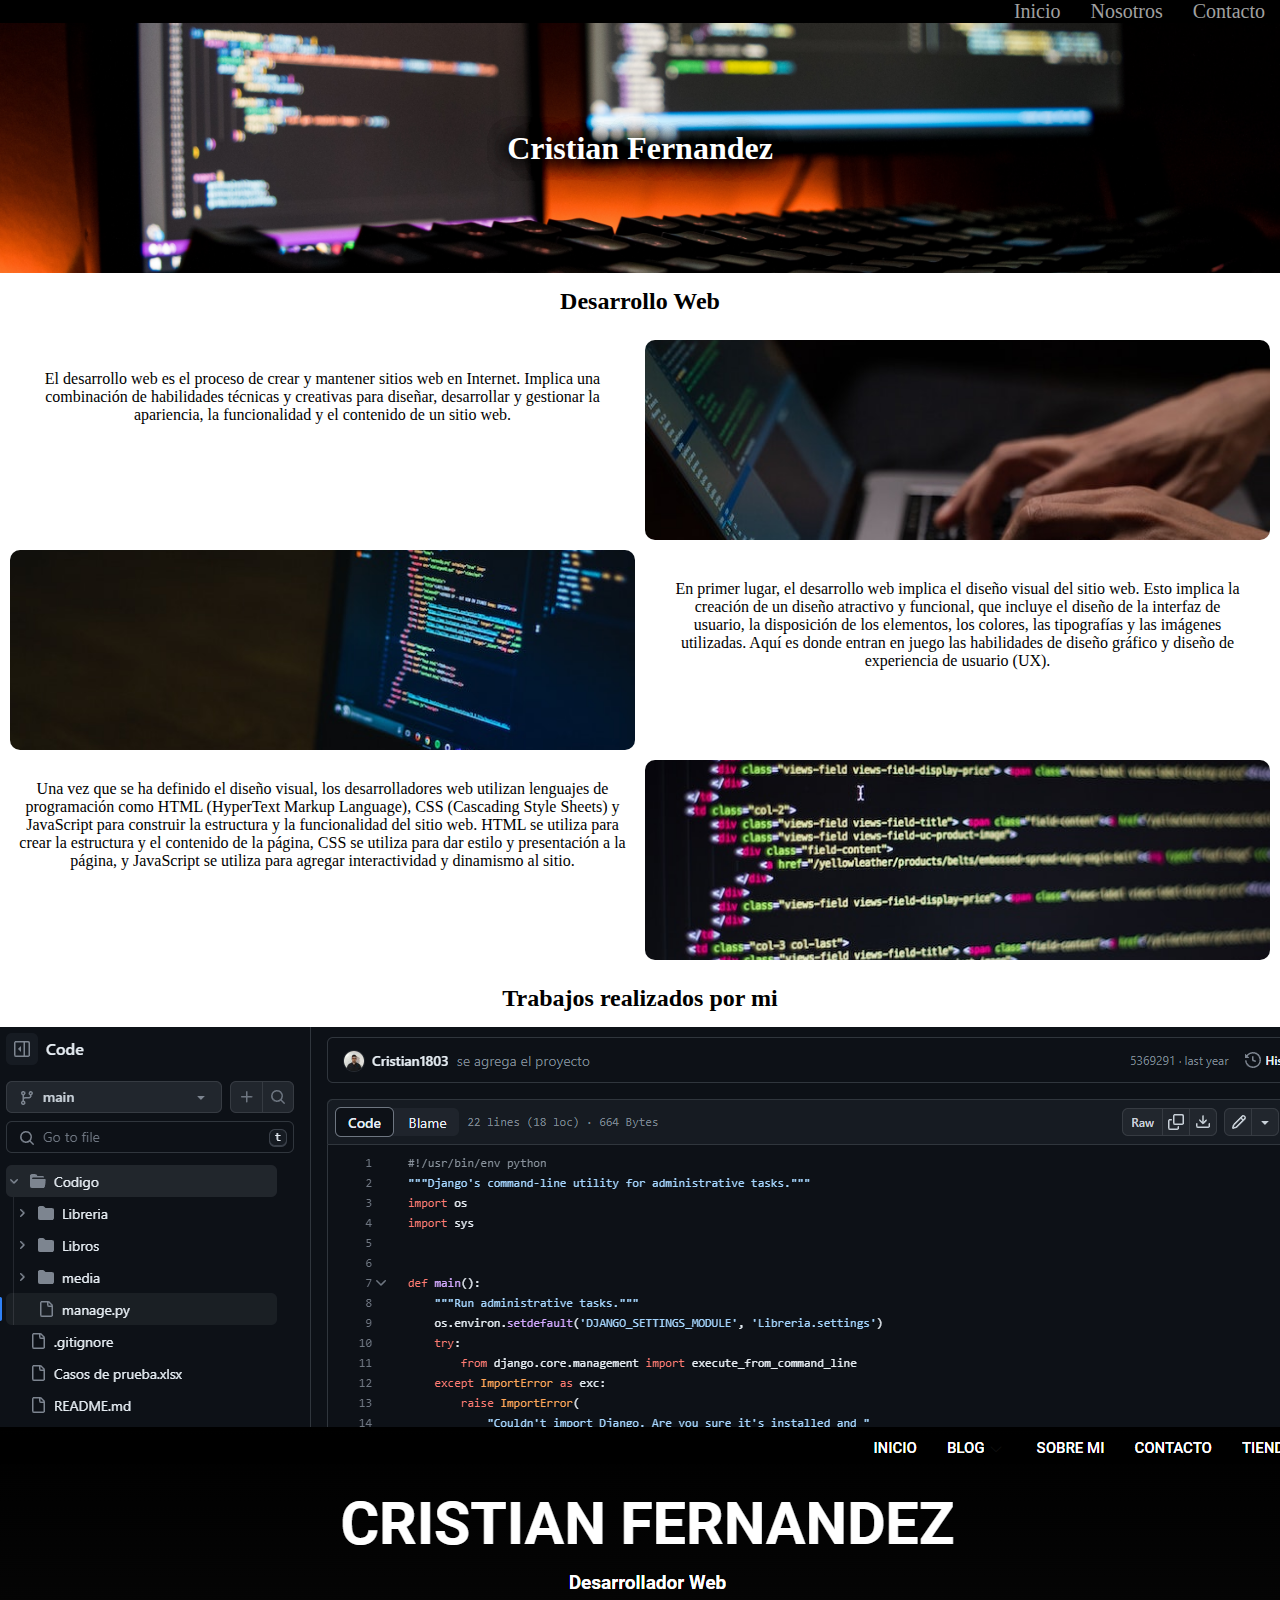
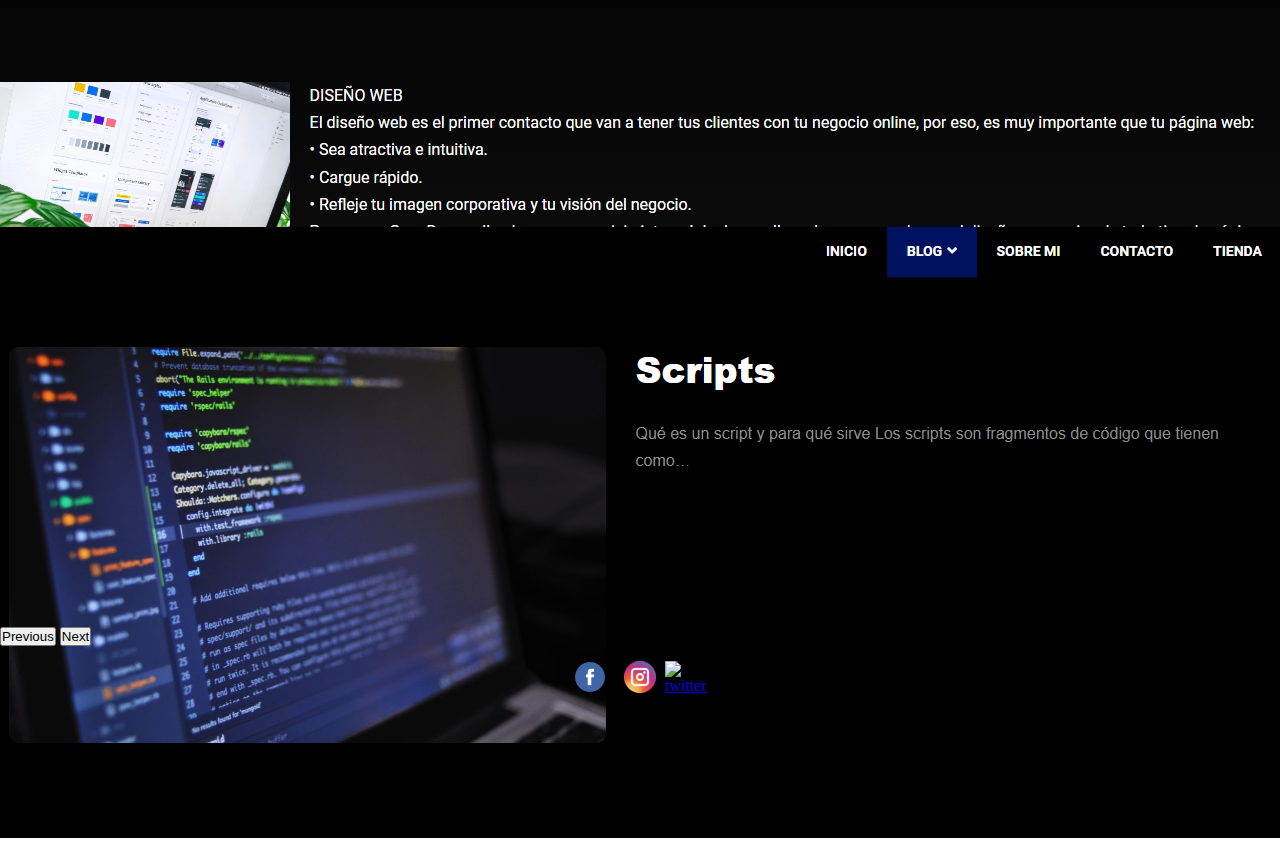
==== index.html @ d190a361 "Se modifican los estilos" ====
<!DOCTYPE html>
<html>
<head>
  <title>Desarrollo Web</title>
  <link href="https://cdn.jsdelivr.net/npm/bootstrap@5.3.0/dist/css/bootstrap.min.css" rel="stylesheet" integrity="sha384-9ndCyUaIbzAi2FUVXJi0CjmCapSmO7SnpJef0486qhLnuZ2cdeRhO02iuK6FUUVM" crossorigin="anonymous">
  <link rel="stylesheet" href="./css/style.css">
  <meta name="viewport" content="width=device-width, initial-scale=1.0">
</head>
<body>
  <header>
  <nav class="menu">
  <ul>
<li><a href="./index.html">Inicio</a></li>
<li><a href="./nosotros.html">Nosotros</a></li>
<li><a href="./contacto.html">Contacto</a></li>
  </ul>
 </nav>
 </header>
 <main>
  <h1 class="titulo-principal">Cristian Fernandez</h1>
  <h2 class="titulo-secundario">Desarrollo Web</h2>

<div class="cuadros-texto">
  <p class="parrafo-1">El desarrollo web es el proceso de crear y mantener sitios web en Internet.
     Implica una combinación de habilidades técnicas y creativas para diseñar, 
     desarrollar y gestionar la apariencia, la funcionalidad y el contenido de un sitio web.
</p>
<img class="imagen-1" src="./multimedia/codigo1.jpg" alt="codigo">
  <p class="parrafo-2">En primer lugar, el desarrollo web implica el diseño visual del sitio web. Esto implica la
       creación de un diseño atractivo y funcional, que incluye el diseño de la interfaz de usuario,
        la disposición de los elementos, los colores, las tipografías y las imágenes utilizadas.
        Aquí es donde entran en juego las habilidades de diseño gráfico y diseño de experiencia de usuario (UX).
  </p>
<img class="imagen-2" src="./multimedia/imagen2.jpg" alt="codigo2"> 
  <p class="parrafo-3">Una vez que se ha definido el diseño visual, los desarrolladores web utilizan lenguajes de programación como HTML
         (HyperText Markup Language), CSS (Cascading Style Sheets) y JavaScript para construir la estructura y
          la funcionalidad del sitio web. HTML se utiliza para crear la estructura y el contenido de la página, CSS se utiliza
         para dar estilo y presentación a la página, y JavaScript se utiliza para agregar interactividad y dinamismo al sitio.
  </p>
<img class="imagen-3" src="./multimedia/imagen3.jpg" alt="codigo3"> 
</div>


</main>
<h2 class="titulo-secundario">Trabajos realizados por mi</h2>
<div id="carouselExample" class="carousel slide">
  <div class="carousel-inner">
    <div class="carousel-item active">
      <img src="./multimedia/carousel/ejemplo1.PNG" class="d-block w-100" alt="...">
    </div>
    <div class="carousel-item">
      <img src="./multimedia/carousel/ejemplo2.PNG" class="d-block w-100" alt="...">
    </div>
    <div class="carousel-item">
      <img src="./multimedia/carousel/ejemplo3.PNG" class="d-block w-100" alt="...">
    </div>

  </div>
  <button class="carousel-control-prev" type="button" data-bs-target="#carouselExample" data-bs-slide="prev">
    <span class="carousel-control-prev-icon" aria-hidden="true"></span>
    <span class="visually-hidden">Previous</span>
  </button>
  <button class="carousel-control-next" type="button" data-bs-target="#carouselExample" data-bs-slide="next">
    <span class="carousel-control-next-icon" aria-hidden="true"></span>
    <span class="visually-hidden">Next</span>
  </button>
</div>  

<script src="https://cdn.jsdelivr.net/npm/bootstrap@5.3.0/dist/js/bootstrap.bundle.min.js" integrity="sha384-geWF76RCwLtnZ8qwWowPQNguL3RmwHVBC9FhGdlKrxdiJJigb/j/68SIy3Te4Bkz" crossorigin="anonymous"></script>
</body>

<footer>
  <a href="https://www.facebook.com"><img src="./multimedia/facebook.png" alt="facebook"></a>
  <a href="https://www.instagram.com"><img src="./multimedia/instagram.png" alt="instagram"></a>
  <a href="https://www.twitter.com"><img src="./multimedia/Twitter.png" alt="twitter"></a>
  </footer>
</html>
---- css/style.css ----
*{
    margin: 0;
    padding: 0;
}   

.titulo-principal {
    color: #ffffff;
    background-image: url(../multimedia/fondo.jpg);
    width: 100%;
    height: 250px;
    background-size:cover;
    background-position:0% ;
    display: flex;
    justify-content: center;
    align-items: center;
    text-shadow: 0px 0px 20px #000000, 0px 0px 20px #000000, 0px 0px 20px #000000,
     0px 0px 20px #000000;
}

.titulo-secundario{
    text-align:center;
    padding:15px;
}


ul {
    display: flex;
    justify-content: end;
    flex-wrap: wrap;
    list-style: none;
    background-color: black;
    margin-bottom: 0;
    width: 100%;
}
ul li a {
    color: #a1a1a1;
    text-decoration: none;
    font-size: 20px;
    padding: 15px;
}

@media (max-width:320px){
  ul{
    flex-wrap: nowrap;
  }
}

.cuadros-texto {  
    padding: 10px;
    font-size: 16px;
    display: grid;
    grid-template-columns: 1fr 1fr;
    
    text-align: center;
    gap: 10px 10px;
    grid-auto-flow: row;
    grid-template-areas:
      "parrafo-1  imagen-1"
      "imagen-2  parrafo-2"
      "parrafo-3  imagen-3"
}

@media(max-width:768px){
 .cuadros-texto{
display: flex;
flex-direction: column;
 }
}


.cuadros-texto img {
    width: 100%;
    height: 200px;
    object-fit: cover;
    border-radius: 10px;


}
  .parrafo-1 { grid-area: parrafo-1;
    padding: 30px;
    
    }
  
  .imagen-1 { grid-area: imagen-1;}

  .parrafo-2 { grid-area: parrafo-2; 
    padding: 30px;}
  
  .imagen-2 { grid-area: imagen-2; }

  .parrafo-3 { grid-area: parrafo-3;
padding-top:20px;}
  
.imagen-3 { grid-area: imagen-3; }
  
footer {
display: grid;
grid-template-columns: 50px 50px 50px;
flex-wrap: wrap;
justify-items: center;
justify-content: center;
padding: 15px;
    }


.formulario {
  width: 450px;
  height: 350px;
  margin: 20px auto;
  box-sizing: border-box;
  padding:30px;
  border-radius: 10px;
  background-color: #00000067;
  display: grid;
  grid-template-columns: 100px 1fr;
  grid-template-rows: 30px 30px 150px;
  column-gap: 10px;
  row-gap: 15px;
  grid-template-areas: 
  "... ..."
  "... ..."
  "... ..."
  "... btn";
  
}

.formulario input{
  background-color: #ffffff;
  border-radius: 5px;
 }

.formulario label{
  height: 15px;
  width: 100px;
  display: flex;
  flex-wrap: wrap;
  
}

.formulario button{
grid-area: btn;
border-radius: 10px;

}

.titulo-form{
  text-align: center;
  padding: 10px;
}

.titulo-ubic{
  text-align: center;
  padding: 10px;
}
.titulo-ubic2{
  text-align: center;
  padding: 15px;
}

@media(max-width:768px){
  .formulario{
    display: flex;
    flex-direction: column;
    
  }
  
.formulario label{
  height: 15px;
  width: 400px;
  display: flex;
  justify-content: center;
  }
.box-mensaje{
  height: 80px;
}

.formulario input{
  border: none;
}
.formulario button{
  height: 40px;
  
}
}

@media(max-width:500px){
  .formulario{
    display: flex;
    flex-direction: column;
    width: 300px;    
  }
  .formulario label{
    height: 15px;
    width: 250px;
    display: flex;
    justify-content: center;
  }}

.carousel-item {
  width: 100%;
  height: 400px;
  object-fit:cover;

}

@media (max-width:768px){
  .carousel-item{
    width: 100%;
    height: 300px;
    object-fit:cover; 
  }
}


@media (max-width:320px){
  .carousel-item{
    width: 100%;
    height: 200px;
    object-fit:cover; 
  }
}
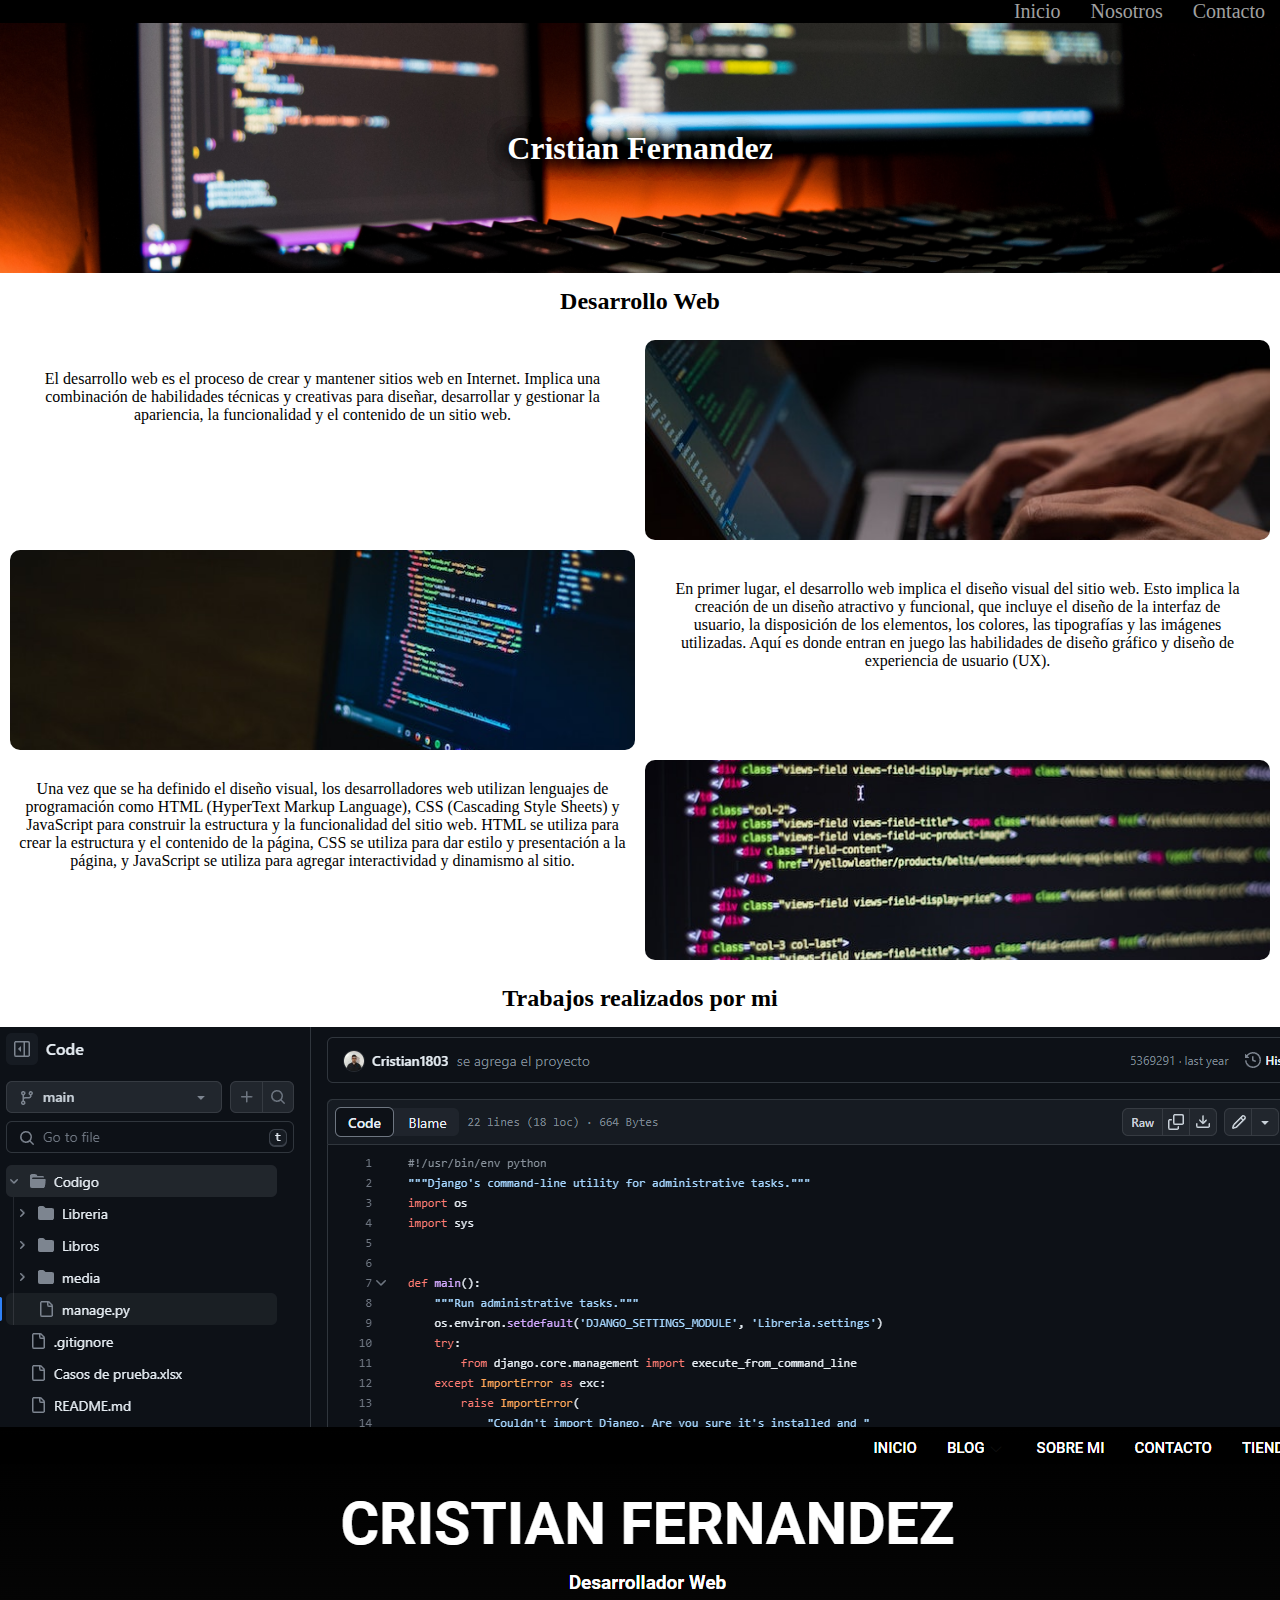
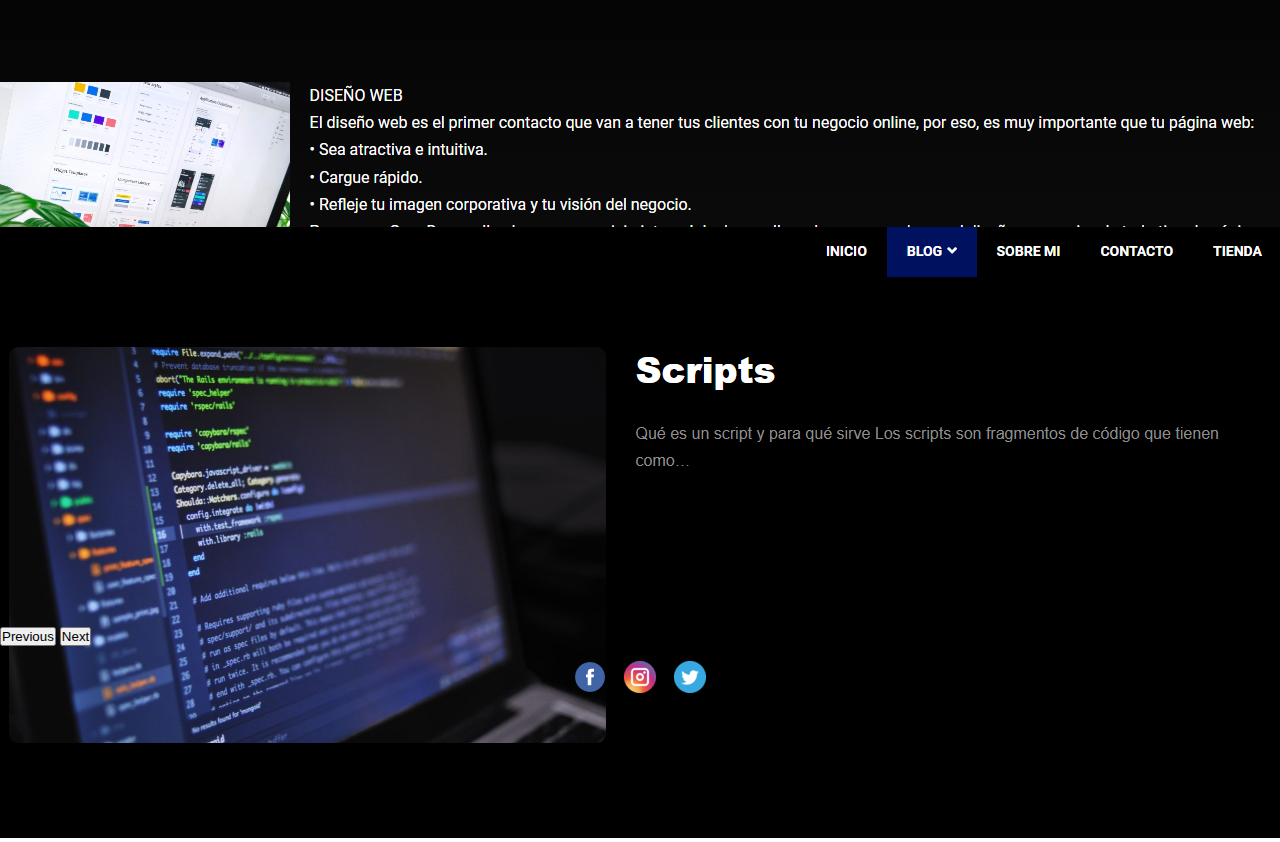
==== commit 5749c5e9: "se arregla error ortografico" ====
--- a/index.html
+++ b/index.html
@@ -72,7 +72,7 @@
 <footer>
   <a href="https://www.facebook.com"><img src="./multimedia/facebook.png" alt="facebook"></a>
   <a href="https://www.instagram.com"><img src="./multimedia/instagram.png" alt="instagram"></a>
-  <a href="https://www.twitter.com"><img src="./multimedia/Twitter.png" alt="twitter"></a>
+  <a href="https://www.twitter.com"><img src="./multimedia/twitter.png" alt="twitter"></a>
   </footer>
 </html>
 
